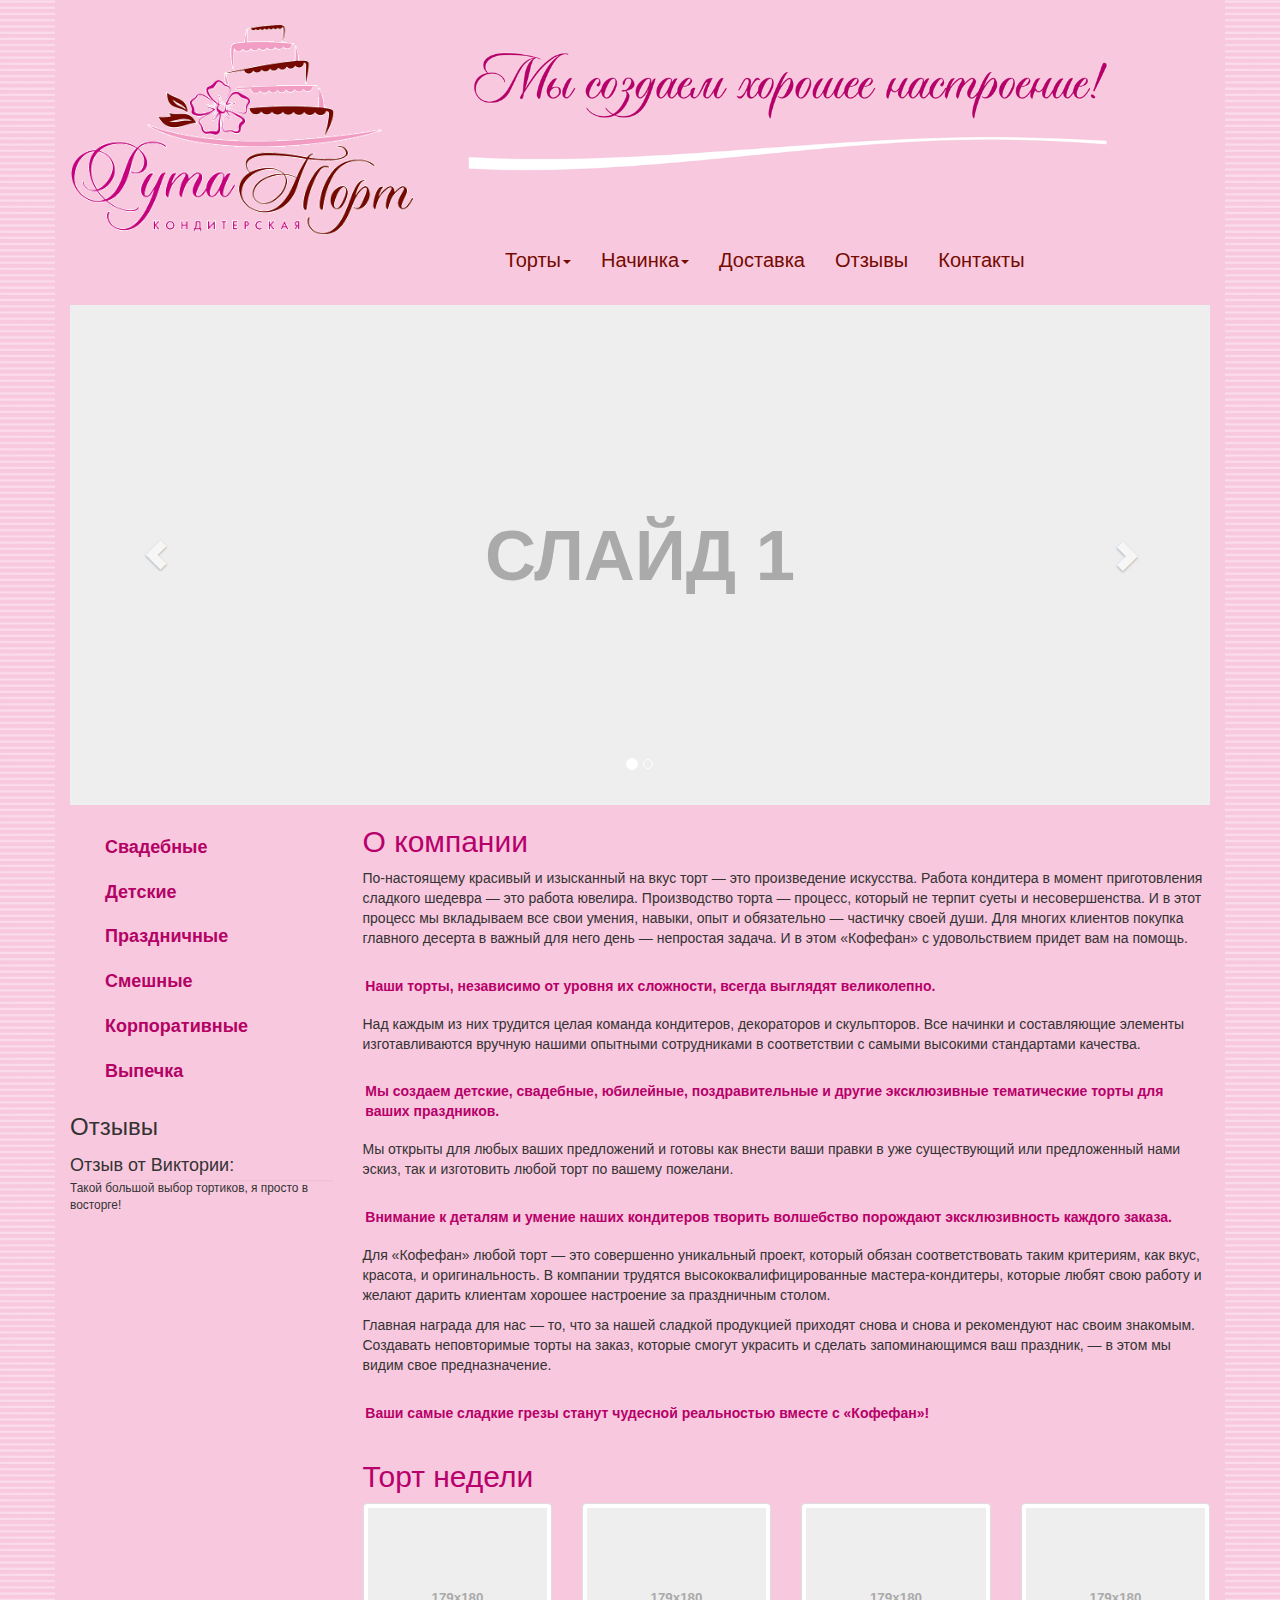
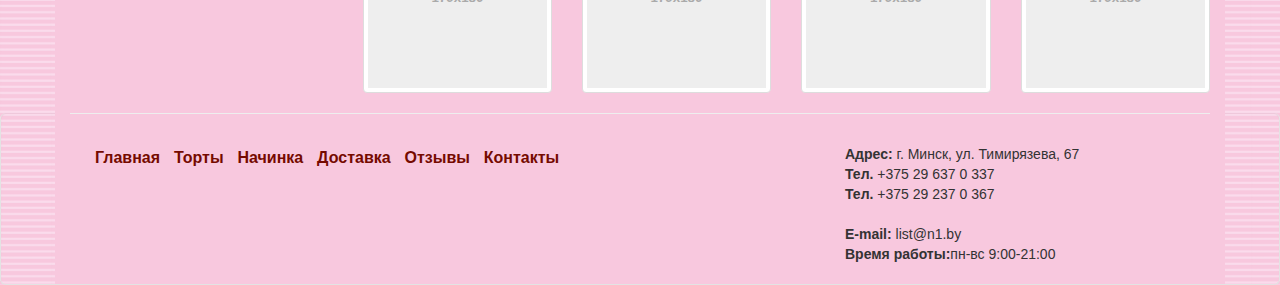
==== index.html @ 00062fb3 "Almost done" ====
<!DOCTYPE html>
<html lang="en">
  <head>
    <meta charset="utf-8">
    <meta http-equiv="X-UA-Compatible" content="IE=edge">
    <meta name="viewport" content="width=device-width, initial-scale=1">
    <title>Ruta-tort</title>

    <!-- Bootstrap -->
    <link href="css/bootstrap.css" rel="stylesheet">
    <link href="css/font-awesome.min.css" rel="stylesheet">
    <link href="css/bootstrap-social.css" rel="stylesheet">

    <link href="css/style.css" rel="stylesheet">
    <script src="js/bootstrap.min.js"></script>
    <script src="js/holder.js"></script>

    <!-- HTML5 Shim and Respond.js IE8 support of HTML5 elements and media queries -->
    <!-- WARNING: Respond.js doesn't work if you view the page via file:// -->
    <!--[if lt IE 9]>
      <script src="https://oss.maxcdn.com/html5shiv/3.7.2/html5shiv.min.js"></script>
      <script src="https://oss.maxcdn.com/respond/1.4.2/respond.min.js"></script>
    <![endif]-->
  </head>

  <body>
    <div class="container">
      <header class="row margin-top-25">
        <div class="col-xs-12 col-sm-4 col-md-4 col-lg-4">
          <a class="pull-left" href="index.html">
            <img src="ico/logo.png">
          </a>
        </div>

        <div class="col-xs-12 col-sm-12 col-md-8 col-lg-7">
          <img src="ico/text.png" class="">
        </div>
      </header>


      <!-- главная навигация -->
      <div class="row">
      <div class="col-lg-8 col-lg-offset-4 col-md-8 col-md-offset-4 col-sm-12 col-xs-12">
      <nav class="navbar navbar-default" role="navigation">
            <div class="container-fluid">
              <!-- Brand and toggle get grouped for better mobile display -->
              <div class="navbar-header">
                <button type="button" class="navbar-toggle collapsed" data-toggle="collapse" data-target="#bs-example-navbar-collapse-1">
                  <span class="sr-only">Toggle navigation</span>
                  <span class="icon-bar"></span>
                  <span class="icon-bar"></span>
                  <span class="icon-bar"></span>
                </button>
              </div>
              <!-- Collect the nav links, forms, and other content for toggling -->
              <div class="collapse navbar-collapse" id="bs-example-navbar-collapse-1">
                <ul class="nav navbar-nav">
                  <li class="dropdown">
                    <a href="#" class="dropdown-toggle" data-toggle="dropdown">Торты<span class="caret"></span></a>
                    <ul class="dropdown-menu" role="menu">
                      <li><a href="cakes_wed.html">Свадебные</a></li>
                      <li><a href="cakes_child.html">Детские</a></li>
                      <li><a href="cakes_cel.html">Праздничные</a></li>
                      <li><a href="cakes_funny.html">Смешные</a></li>
                      <li><a href="cakes_corp.html">Корпоративные</a></li>
                      <li><a href="cakes_bac.html">Выпечка</a></li>
                    </ul>
                  </li>
                  <li class="dropdown">
                    <a href="inners.html" class="dropdown-toggle" data-toggle="dropdown">Начинка<span class="caret"></span></a>
                    <ul class="dropdown-menu" role="menu">
                      <li><a href="inners1.html">Начинка1</a></li>
                      <li><a href="inners1.html">Начинка2</a></li>
                      <li><a href="inners1.html">Начинка3</a></li>
                      <li><a href="inners1.html">Начинка4</a></li>
                      <li><a href="inners1.html">Начинка5</a></li>
                      <li><a href="inners1.html">Начинка6</a></li>
                    </ul>
                  </li>
                  <li><a href="delivery.html">Доставка</a></li>
                  <li><a href="opinions.html">Отзывы</a></li>
                  <li><a href="contacts.html">Контакты</a></li>
                </ul>
              </div><!-- /.navbar-collapse -->
            </div><!-- /.container-fluid -->
      </nav>
    </div>
  </div>
      <!-- главная навигация -->





      <!-- слайдер -->
      <div id="carousel-example-generic" class="carousel slide hidden-xs" data-ride="carousel">
        <!-- Indicators -->
        <ol class="carousel-indicators">
          <li data-target="#carousel-example-generic" data-slide-to="0" class="active"></li>
          <li data-target="#carousel-example-generic" data-slide-to="1"></li>
        </ol>

        <!-- Wrapper for slides -->
        <div class="carousel-inner">
          <div class="item active">
            <img src="holder.js/1140x500/#ССС:#fff/text:СЛАЙД 1" alt="...">
          </div>
          <div class="item">
            <img src="holder.js/1140x500/#ССС:#fff/text:СЛАЙД 2" alt="...">
          </div>
        </div>

        <!-- Controls -->
        <a class="left carousel-control" href="#carousel-example-generic" role="button" data-slide="prev">
          <span class="glyphicon glyphicon-chevron-left"></span>
        </a>
        <a class="right carousel-control" href="#carousel-example-generic" role="button" data-slide="next">
          <span class="glyphicon glyphicon-chevron-right"></span>
        </a>
      </div>
      <!-- слайдер -->
      


      <div class="row">


        <div class="hidden-xs col-sm-3 col-md-3 col-lg-3">
          <!-- боковая навигация -->
          <div class="list-group aside_nav">
           <a href="cakes_wed.html" class="list-group-item">
              Свадебные
            </a>
            <a href="cakes_child.html" class="list-group-item">Детские</a>
            <a href="cakes_cel.html" class="list-group-item">Праздничные</a>
            <a href="cakes_funny.html" class="list-group-item">Смешные</a>
            <a href="cakes_corp.html" class="list-group-item">Корпоративные</a>
            <a href="cakes_bac.html" class="list-group-item">Выпечка</a>
          </div>  <!-- боковая навигация -->


          <!-- Отзывы сбоку -->
              <h3>Отзывы</h3>
                <div class="media">
                  <div class="media-body">
                    <h4 class="media-heading">Отзыв от Виктории:</h4>
                    <p class="small well well-sm">Такой большой выбор тортиков, я просто в восторге!</p>
                  </div>
                </div>
           
          <!-- Отзывы сбоку -->
        </div><!-- Конец левой колонки -->
       


        <div class="col-xs-12 col-sm-9 col-md-9 col-lg-9 ">
          <h2>О компании</h2>
          <p>По-настоящему красивый и изысканный на вкус торт — это произведение искусства. Работа кондитера в момент приготовления сладкого шедевра — это работа ювелира. Производство торта — процесс, который не терпит суеты и несовершенства. И в этот процесс мы вкладываем все свои умения, навыки, опыт и обязательно — частичку своей души. Для многих клиентов покупка главного десерта в важный для него день — непростая задача. И в этом «Кофефан» с удовольствием придет вам на помощь.</p>
          <mark>Наши торты, независимо от уровня их сложности, всегда выглядят великолепно.</mark>
          <p>Над каждым из них трудится целая команда кондитеров, декораторов и скульпторов. Все начинки и составляющие элементы изготавливаются вручную нашими опытными сотрудниками в соответствии с самыми высокими стандартами качества.</p>
          <mark>Мы создаем детские, свадебные, юбилейные, поздравительные и другие эксклюзивные тематические торты для ваших праздников.</mark>
          <p>Мы открыты для любых ваших предложений и готовы как внести ваши правки в уже существующий или предложенный нами эскиз, так и изготовить любой торт по вашему пожелани.</p>
          <mark>Внимание к деталям и умение наших кондитеров творить волшебство порождают эксклюзивность каждого заказа.</mark>
          <p>Для «Кофефан» любой торт — это совершенно уникальный проект, который обязан соответствовать таким критериям, как вкус, красота, и оригинальность. В компании трудятся высококвалифицированные мастера-кондитеры, которые любят свою работу и желают дарить клиентам хорошее настроение за праздничным столом.</p>
          <p>Главная награда для нас — то, что за нашей сладкой продукцией приходят снова и снова и рекомендуют нас своим знакомым. Создавать неповторимые торты на заказ, которые смогут украсить и сделать запоминающимся ваш праздник, — в этом мы видим свое предназначение.</p>
          <mark>Ваши самые сладкие грезы станут чудесной реальностью вместе с «Кофефан»!</mark>



          
          <div class="bs-example">
            <h2>Торт недели</h2>
              <div class="row">
                <div class="col-xs-6 col-md-3">
                  <a href="product.html" class="thumbnail">
                    <img data-src="holder.js/100%x180" alt="Generic placeholder thumbnail">
                  </a>
                </div>

                <div class="col-xs-6 col-md-3">
                  <a href="product.html" class="thumbnail">
                    <img data-src="holder.js/100%x180" alt="Generic placeholder thumbnail">
                  </a>
                </div>

                <div class="col-xs-6 col-md-3">
                  <a href="product.html" class="thumbnail">
                    <img data-src="holder.js/100%x180" alt="Generic placeholder thumbnail">
                  </a>
                </div>

                <div class="col-xs-6 col-md-3">
                  <a href="product.html" class="thumbnail">
                    <img data-src="holder.js/100%x180" alt="Generic placeholder thumbnail">
                  </a>
                </div>

            </div>
          </div><!-- /.bs-example -->
        </div><!-- Конец правой колонки -->



        


      </div><!-- Конец основного ряда -->
    </div><!-- Конец контейнера -->



     <!-- footer -->
    <footer class="well well-lg ">
      <div class="container">
        <hr>
        <div class="col-sm-8 footer_nav">
          <div class="list-group">
            <a href="index.html.html" class="list-group-item">
              Главная
            </a>
            <a href="cakes.html" class="list-group-item">Торты</a>
            <a href="inners.html" class="list-group-item">Начинка</a>
            <a href="delivery.html" class="list-group-item">Доставка</a>
            <a href="opinions.html" class="list-group-item">Отзывы</a>
            <a href="contacts.html" class="list-group-item">Контакты</a>
          </div>
        </div>


        <div class="col-sm-4">
          
        </div>


        <div class="col-sm-4">
          <address>
            <strong>Адрес:</strong> г. Минск, ул. Тимирязева, 67<br>
            <strong>Тел.</strong> +375 29 637 0 337<br>
            <strong>Тел.</strong> +375 29 237 0 367<br>
          </address>
          <address>
            <a href="mailto:#"><strong>E-mail:</strong> list@n1.by</a><br>
            <strong>Время работы:</strong>пн-вс 9:00-21:00<br>
          </address>
        </div>
      </div>
    </footer>
    <!-- footer -->
   
    <script src="js/jquery-1.11.1.min.js"></script>
    <script src="js/bootstrap.min.js"></script>
  </body>
</html>
---- css/style.css ----
footer {
margin-bottom: 0!important;
}
.margin-top-25 {
margin-top: 25px;
}

.btn-social-icon {
border-radius: 50%;
border: none;
margin-bottom: 20px;
}
 #mapDiv {
        min-height: 400px; 
        max-height: 800px; 
      }
.fa-times {
	font-size: 25px;
}
input[id=ex] {
	width: 60px;
	display: inline-block;
}

/* Fon */
body > .container,
footer > .container {
	background-color: rgb(248,200,222);	
}
body,
footer {
	background-image: url(../ico/fon.jpg);
	background-size: 50px;
}
/* Lists */

.aside_nav {
	padding: 20px 0 0 20px;
}
.aside_nav a {
	color: rgb(180,1,101);
	font-weight: bold;
	font-size: 18px;
}
.aside_nav a:hover {
	color: rgb(117,10,0);
	-webkit-transition: all 0.3s;
}
.aside_nav .list-group-item {
	background-color: rgb(248,200,222);
	border: none;
}


/* Navigation*/
body .container div > nav {
	background-color: rgb(248,200,222);	
	border: none;

}
.navbar-default .navbar-nav > li > a{
	color: rgb(117,10,0);
	font-size: 20px;
}
.navbar-default .navbar-nav > li > a:hover,
 .navbar-default .navbar-nav > li > a:focus {
	color: rgb(180,1,101);
	background-color: rgb(248,200,222);
}
.navbar-default .navbar-nav > .open > a, 
.navbar-default .navbar-nav > .open > a:hover, 
.navbar-default .navbar-nav > .open > a:focus {
	background-color: rgb(248,200,222);
	color: rgb(117,10,0);
}
.navbar-default .navbar-nav .open .dropdown-menu > li > a,
.navbar-default .navbar-nav .open .dropdown-menu > li > a:hover {
	color: rgb(182,0,107);
	background-color: transparent;
	-webkit-transition: all 0.3s;
	padding: 5px 0 7px 15px;
}


.dropdown-menu {
	border: none;
	border-radius: 0 0 20px 0;
}
nav .collapse .dropdown .dropdown-menu a {
	color: rgb(182,0,107);
}
.dropdown .dropdown-menu a:hover {
	font-weight: bold;
	color: red;
}


/* Text*/

h2 {
	color: rgb(183,0,108);
}
h4 {
	float: left;
}
time {
	float: right;
}
.opinion p {
	float: none;
	clear: both;
}
mark {
	background-color: rgb(248,200,222);
	color: rgb(183,0,106);
	font-weight: bold;
	display: inline-block;
	margin: 15px 0;
}
/* Footer */
.well {
	padding: 0;
	border-top: none;
}
hr {
	width: 100%;
	margin: 0;
}
footer .container div {
	padding-top: 15px;
}
footer .container div:first-child a{
	display: inline-block;
}
.footer_nav a {
	color: rgb(117,10,0);
	font-weight: bold;
	font-size: 16px;
}
.footer_nav a:hover {
	color: rgb(180,1,101);
	background-color: rgb(248,200,222);
	-webkit-transition: all 0.3s;
}
.footer_nav .list-group-item {
	border: none;
	background-color: rgb(248,200,222);
	padding: 3px 0 3px 10px;
}
address a {
	color: inherit;
}
address a:hover {
	color: rgb(180,1,101);
	text-decoration: none;
}
/* Header*/
 body .container > header a img {
 	height: 210px;
 	
 }
 body .container > header div:last-child {
 	margin-top: 20px;
 }
 body .container > header div:last-child img {
 	width: 100%;
 }

 /* Breadcrump*/
.breadcrumb {
 	background-color: rgb(248,200,222);
 }
.breadcrumb a {
  	color: rgb(117,10,0);
  }
 .breadcrumb a:hover {
 	text-decoration: underline;
 }
/* Opinions*/
.media .media-body p {
	background-color: rgb(248,200,222);
	border: none;
	clear: both;
}

/* Carousel*/
.carousel-control.right,
.carousel-control.left {
background-image: -webkit-linear-gradient(left, rgba(0, 0, 0, 0) 0%, rgba(0, 0, 0, 0) 100%);
background-image: -o-linear-gradient(left, rgba(0, 0, 0, 0) 0%, rgba(0, 0, 0, 0) 100%);
background-image: -webkit-gradient(linear, left top, right top, from(rgba(0, 0, 0, 0)), to(rgba(0, 0, 0, 0)));
background-image: linear-gradient(to right, rgba(0, 0, 0, 0) 0%, rgba(0, 0, 0, 0) 100%);
}




/* Products */
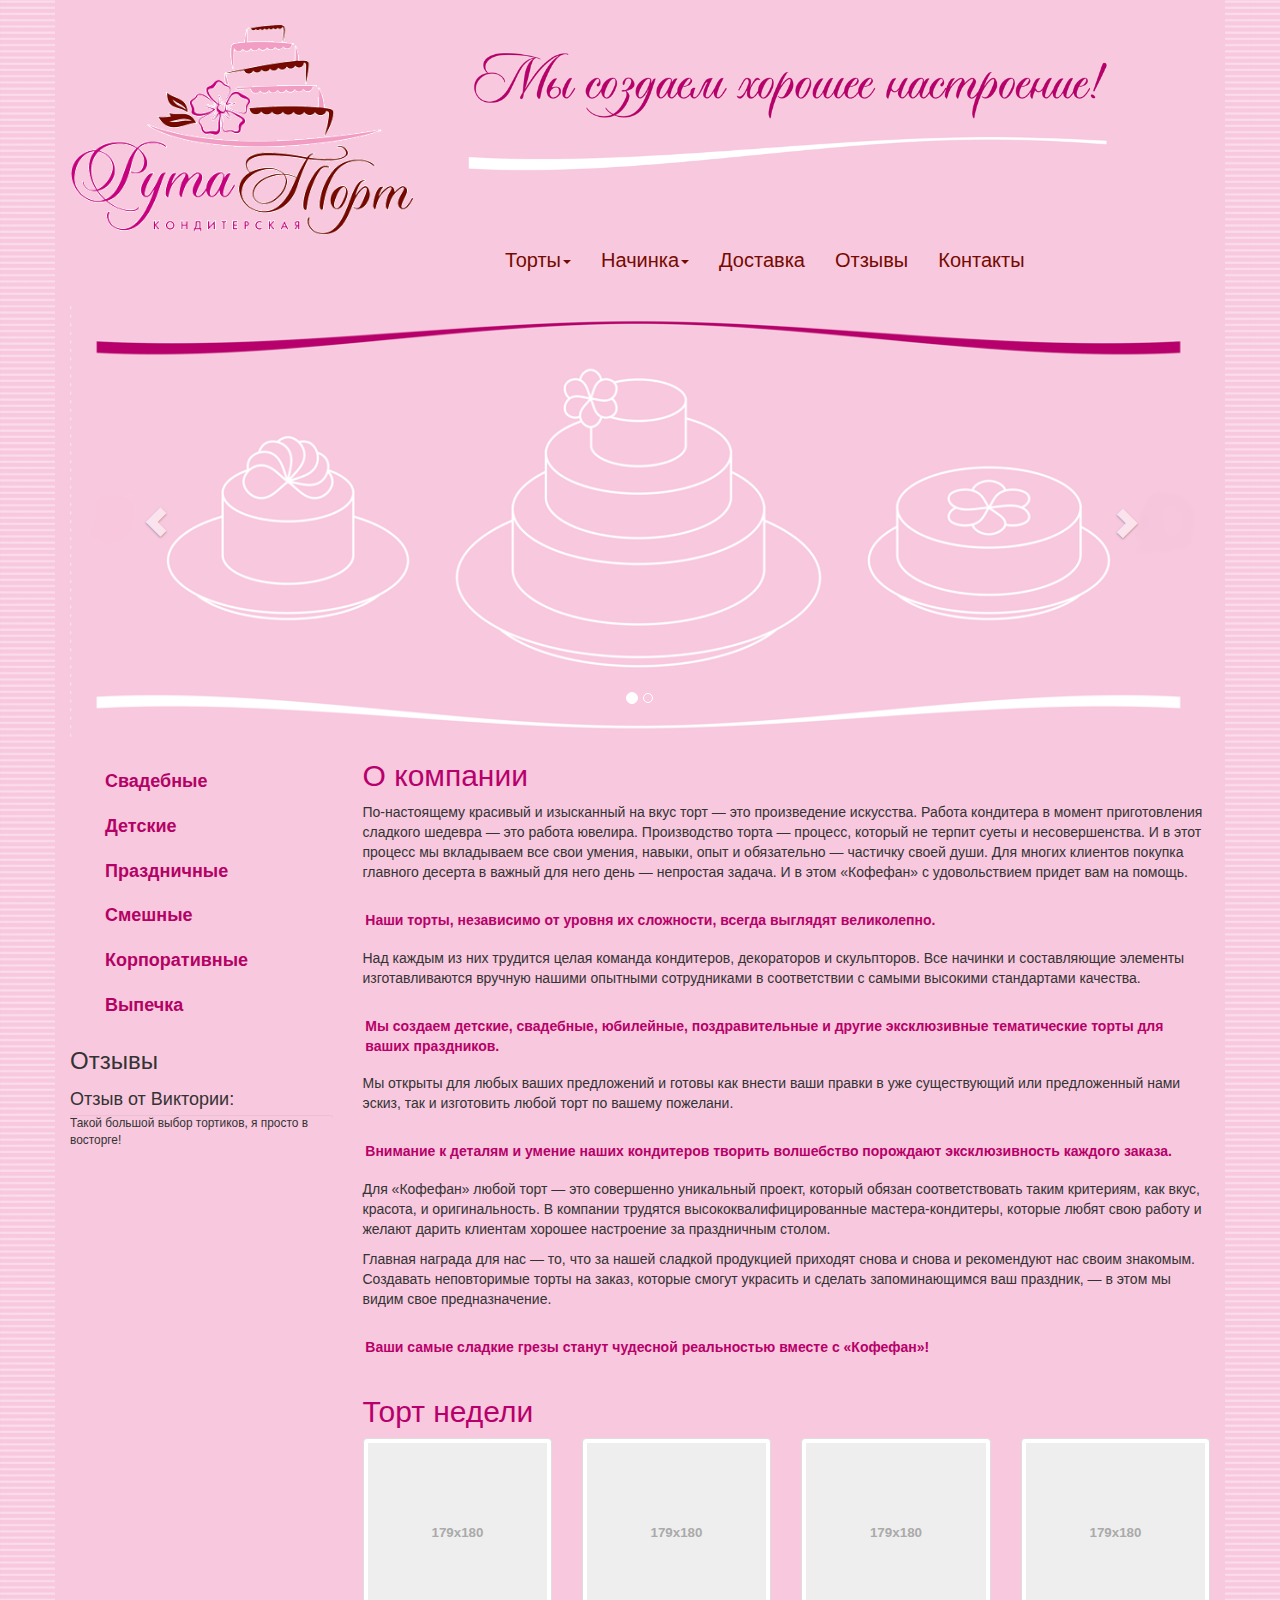
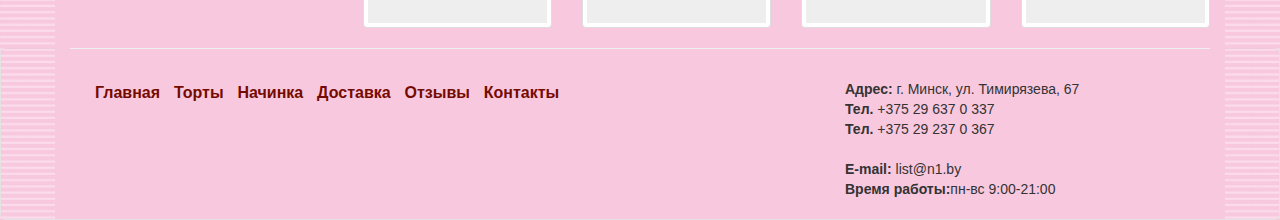
==== commit 011a7de7: "Add slider, change couple of colours" ====
--- a/index.html
+++ b/index.html
@@ -103,10 +103,10 @@
         <!-- Wrapper for slides -->
         <div class="carousel-inner">
           <div class="item active">
-            <img src="holder.js/1140x500/#ССС:#fff/text:СЛАЙД 1" alt="...">
+            <img src="ico/slider.png" alt="...">
           </div>
           <div class="item">
-            <img src="holder.js/1140x500/#ССС:#fff/text:СЛАЙД 2" alt="...">
+            <img src="ico/slider.png" alt="...">
           </div>
         </div>
 
--- a/css/style.css
+++ b/css/style.css
@@ -196,3 +196,11 @@
 
 
 /* Products */
+.thumbnail .caption a,
+.thumbnail .caption h3 {
+	color: rgb(180,1,101);
+	text-decoration: none;
+}
+.thumbnail .caption p {
+	color: rgb(117,10,0);
+}
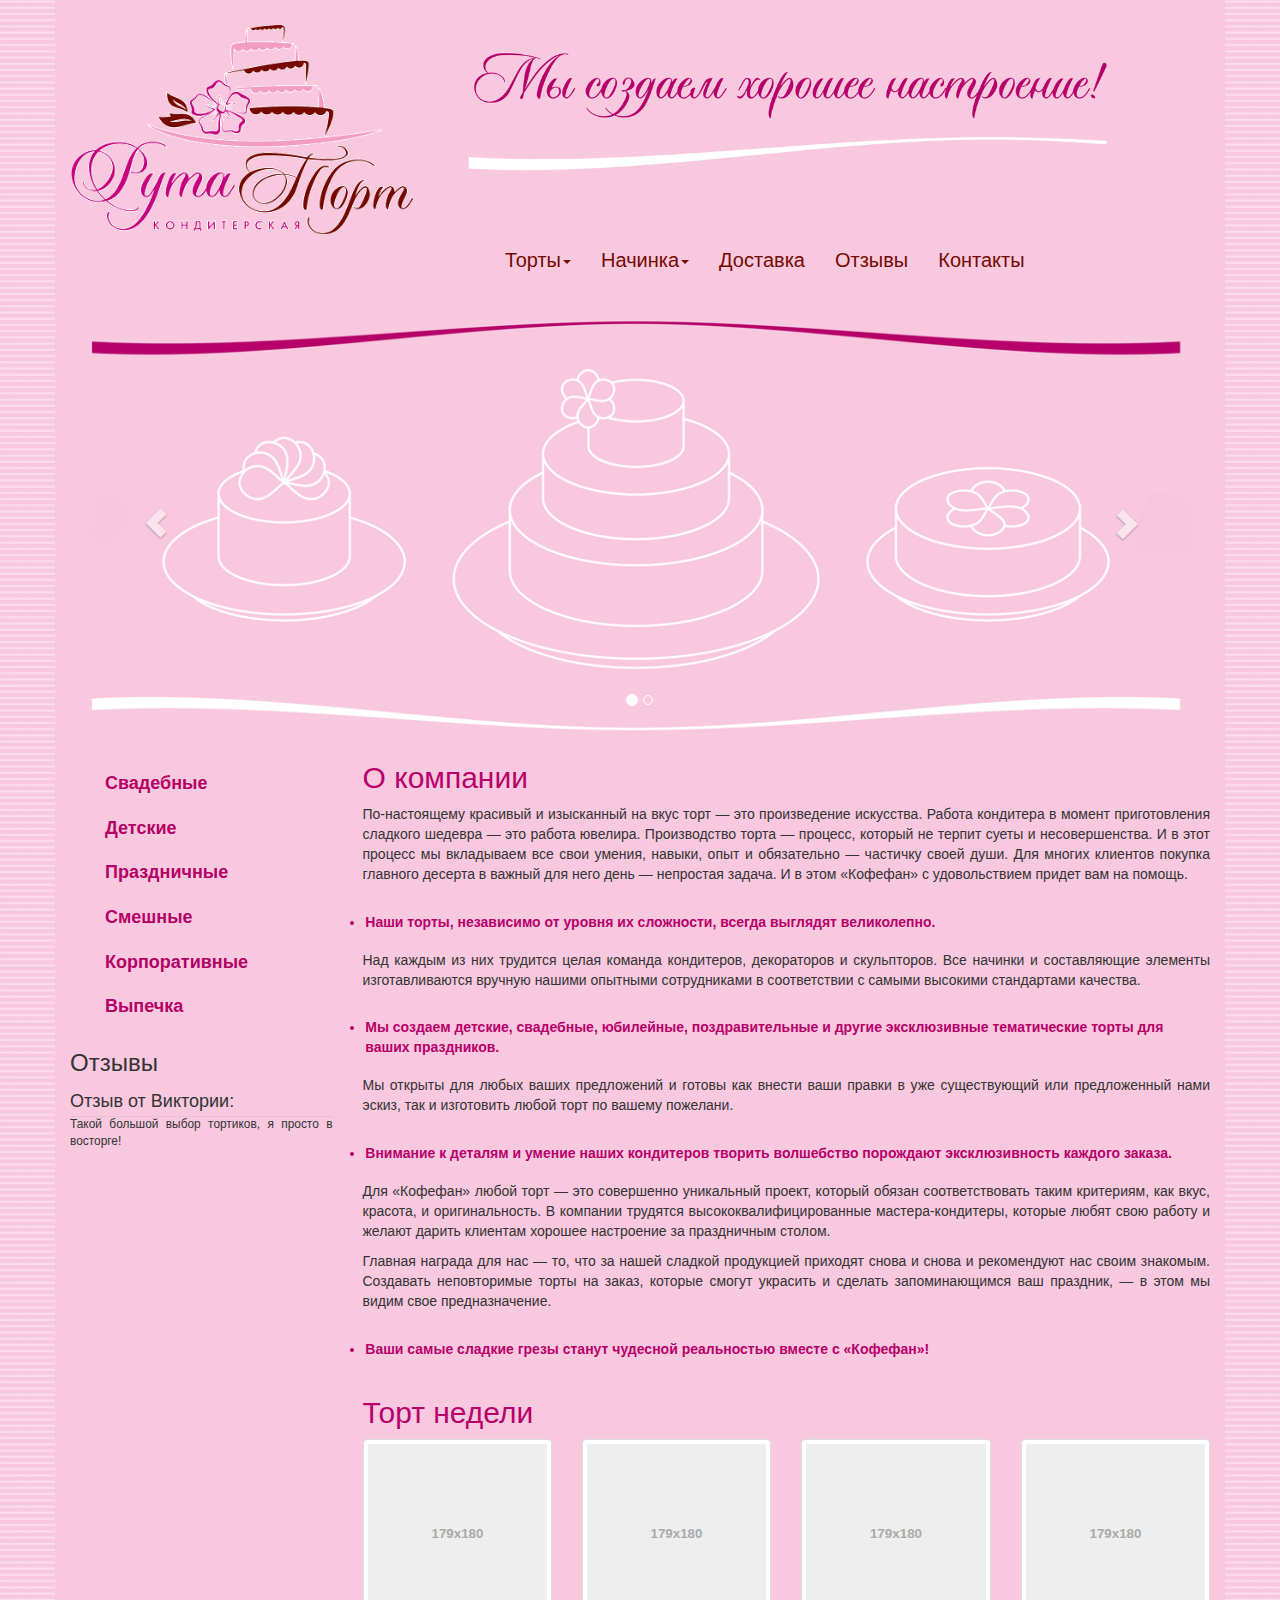
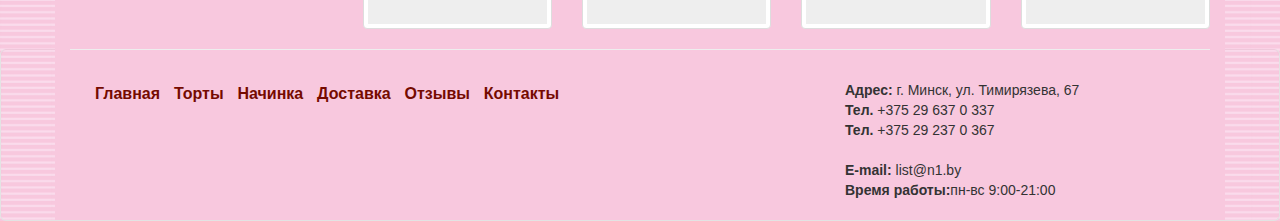
==== commit e28b3876: "Fixed adaptive design" ====
--- a/index.html
+++ b/index.html
@@ -156,14 +156,14 @@
         <div class="col-xs-12 col-sm-9 col-md-9 col-lg-9 ">
           <h2>О компании</h2>
           <p>По-настоящему красивый и изысканный на вкус торт — это произведение искусства. Работа кондитера в момент приготовления сладкого шедевра — это работа ювелира. Производство торта — процесс, который не терпит суеты и несовершенства. И в этот процесс мы вкладываем все свои умения, навыки, опыт и обязательно — частичку своей души. Для многих клиентов покупка главного десерта в важный для него день — непростая задача. И в этом «Кофефан» с удовольствием придет вам на помощь.</p>
-          <mark>Наши торты, независимо от уровня их сложности, всегда выглядят великолепно.</mark>
+          <mark><li>Наши торты, независимо от уровня их сложности, всегда выглядят великолепно.</li></mark>
           <p>Над каждым из них трудится целая команда кондитеров, декораторов и скульпторов. Все начинки и составляющие элементы изготавливаются вручную нашими опытными сотрудниками в соответствии с самыми высокими стандартами качества.</p>
-          <mark>Мы создаем детские, свадебные, юбилейные, поздравительные и другие эксклюзивные тематические торты для ваших праздников.</mark>
+          <mark><li>Мы создаем детские, свадебные, юбилейные, поздравительные и другие эксклюзивные тематические торты для ваших праздников.</li></mark>
           <p>Мы открыты для любых ваших предложений и готовы как внести ваши правки в уже существующий или предложенный нами эскиз, так и изготовить любой торт по вашему пожелани.</p>
-          <mark>Внимание к деталям и умение наших кондитеров творить волшебство порождают эксклюзивность каждого заказа.</mark>
+          <mark><li>Внимание к деталям и умение наших кондитеров творить волшебство порождают эксклюзивность каждого заказа.</li></mark>
           <p>Для «Кофефан» любой торт — это совершенно уникальный проект, который обязан соответствовать таким критериям, как вкус, красота, и оригинальность. В компании трудятся высококвалифицированные мастера-кондитеры, которые любят свою работу и желают дарить клиентам хорошее настроение за праздничным столом.</p>
           <p>Главная награда для нас — то, что за нашей сладкой продукцией приходят снова и снова и рекомендуют нас своим знакомым. Создавать неповторимые торты на заказ, которые смогут украсить и сделать запоминающимся ваш праздник, — в этом мы видим свое предназначение.</p>
-          <mark>Ваши самые сладкие грезы станут чудесной реальностью вместе с «Кофефан»!</mark>
+          <mark><li>Ваши самые сладкие грезы станут чудесной реальностью вместе с «Кофефан»!</li></mark>
 
 
 
--- a/css/style.css
+++ b/css/style.css
@@ -116,6 +116,10 @@
 	font-weight: bold;
 	display: inline-block;
 	margin: 15px 0;
+	width: 100%;
+}
+p {
+	text-align: justify;
 }
 /* Footer */
 .well {
@@ -204,3 +208,6 @@
 .thumbnail .caption p {
 	color: rgb(117,10,0);
 }
+
+
+
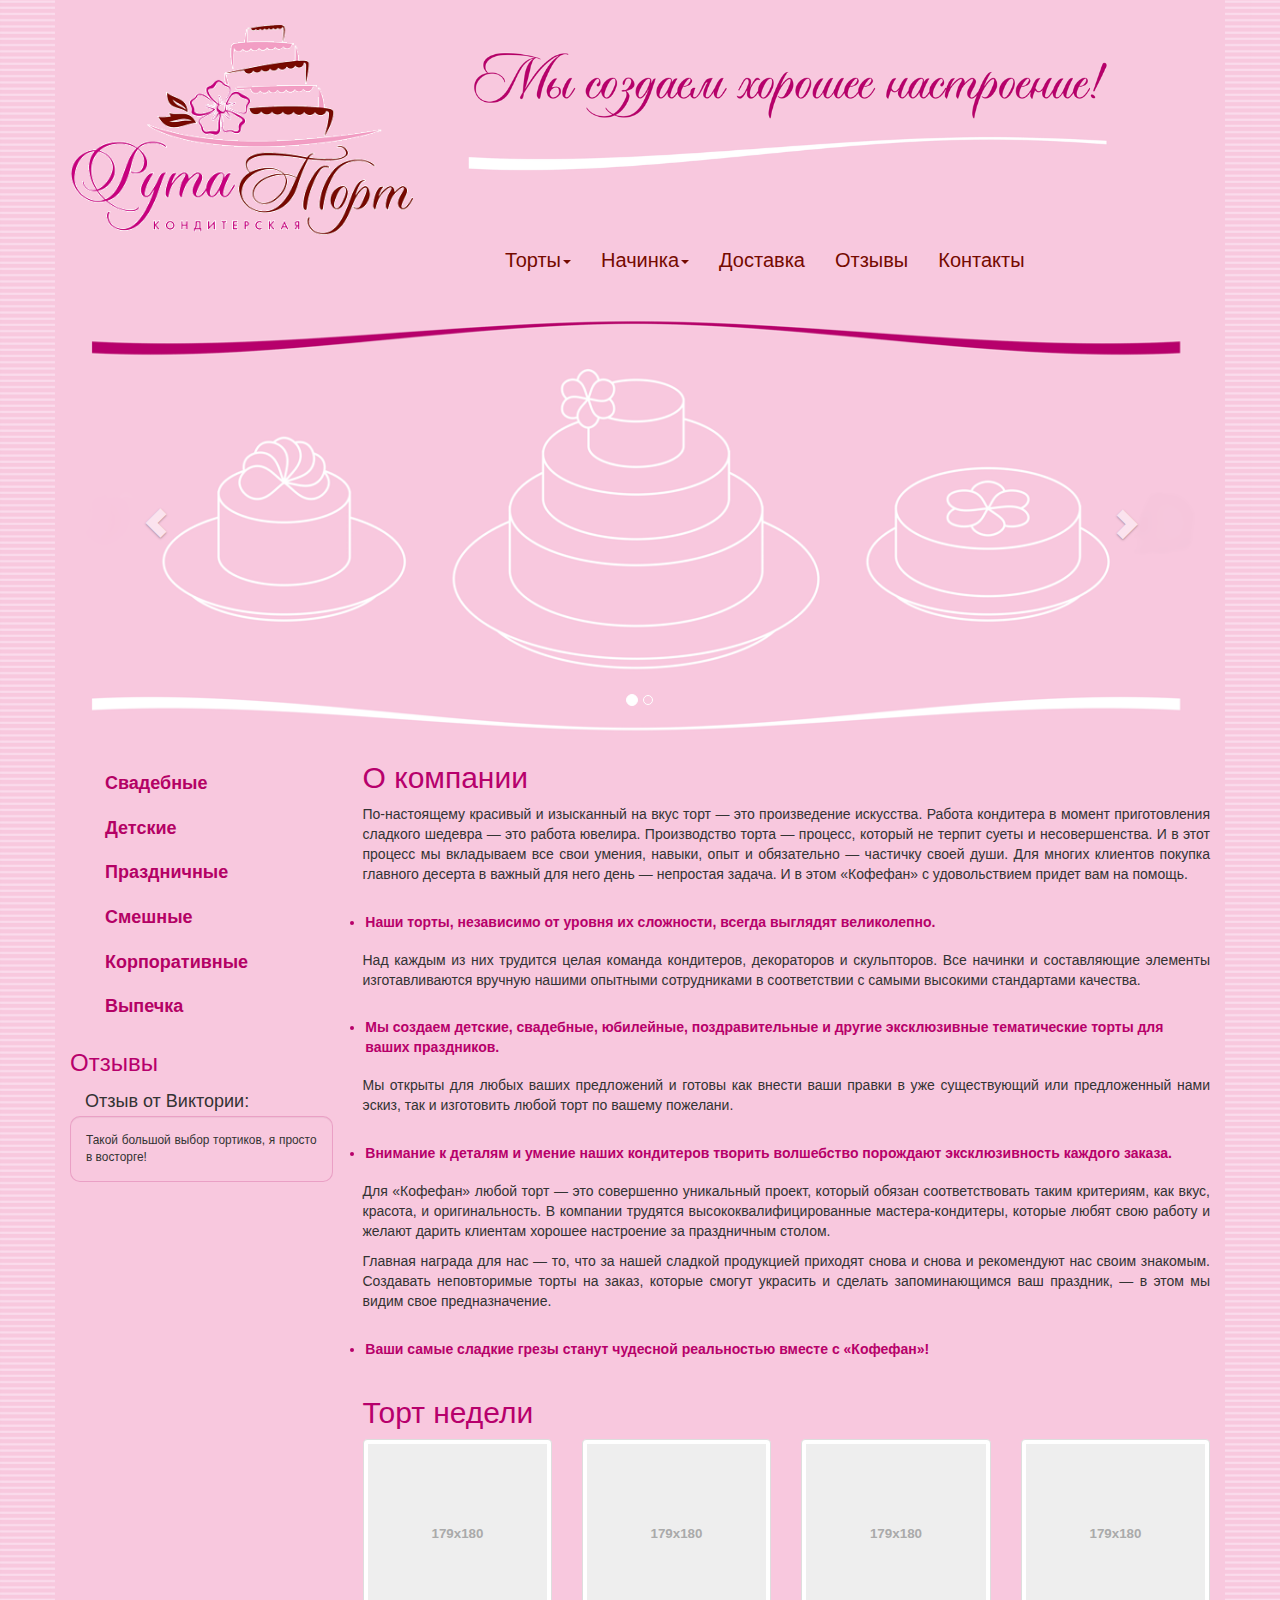
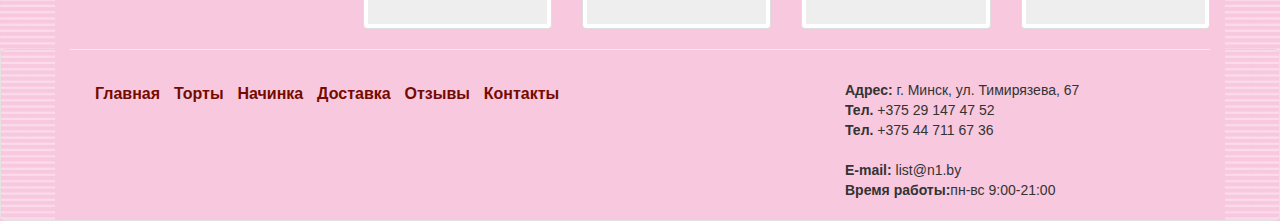
==== commit 0675bc06: "Done" ====
--- a/index.html
+++ b/index.html
@@ -235,8 +235,8 @@
         <div class="col-sm-4">
           <address>
             <strong>Адрес:</strong> г. Минск, ул. Тимирязева, 67<br>
-            <strong>Тел.</strong> +375 29 637 0 337<br>
-            <strong>Тел.</strong> +375 29 237 0 367<br>
+            <strong>Тел.</strong> <a href="callto: +375291474752">+375 29 147 47 52</a><br>
+            <strong>Тел.</strong> <a href="callto: +375447116736">+375 44 711 67 36<br>
           </address>
           <address>
             <a href="mailto:#"><strong>E-mail:</strong> list@n1.by</a><br>
--- a/css/style.css
+++ b/css/style.css
@@ -97,7 +97,7 @@
 
 /* Text*/
 
-h2 {
+h2, h3 {
 	color: rgb(183,0,108);
 }
 h4 {
@@ -121,6 +121,8 @@
 p {
 	text-align: justify;
 }
+
+
 /* Footer */
 .well {
 	padding: 0;
@@ -158,6 +160,8 @@
 	color: rgb(180,1,101);
 	text-decoration: none;
 }
+
+
 /* Header*/
  body .container > header a img {
  	height: 210px;
@@ -169,6 +173,7 @@
  body .container > header div:last-child img {
  	width: 100%;
  }
+
 
  /* Breadcrump*/
 .breadcrumb {
@@ -180,11 +185,22 @@
  .breadcrumb a:hover {
  	text-decoration: underline;
  }
+
+
+
+
 /* Opinions*/
-.media .media-body p {
-	background-color: rgb(248,200,222);
-	border: none;
+.media .media-body p,
+ .opinion p {
+	background-color: rgb(248,200,222);
+	border: 1px solid rgba(180,1,101,0.2);
+	border-radius: 10px;
+	padding: 15px;
 	clear: both;
+}
+.media-heading {
+	color: inherit;
+	padding-left: 15px;
 }
 
 /* Carousel*/
@@ -203,11 +219,52 @@
 .thumbnail .caption a,
 .thumbnail .caption h3 {
 	color: rgb(180,1,101);
-	text-decoration: none;
-}
+}
+.thumbnail .caption h3 {
+	margin-top: 10px;
+	height: 45px;
+} 
 .thumbnail .caption p {
 	color: rgb(117,10,0);
 }
-
-
-
+.inside_stuff img {
+	width: 100%;
+}
+.examples div .thumbnail {
+	height: 410px;
+}
+table tr {
+	border-bottom: 1px solid #777;
+}
+table tr td {
+	padding: 10px;
+}
+table tr td:first-child {
+	font-weight: bold;
+	font-size: 18px;
+}
+
+/* Map*/
+
+#map-canvas {
+	width: 100%;
+	height: 500px;
+}
+.container.map {
+	padding: 0;
+}
+
+/* Contacts */
+.contacts address {
+	font-size: 18px;
+}
+.contacts address span {
+	font-size: 22px;
+}
+.contacts address p {
+	padding-top: 7px;
+}
+.contacts div:last-child img {
+	width: 100%;
+	cursor: pointer;
+};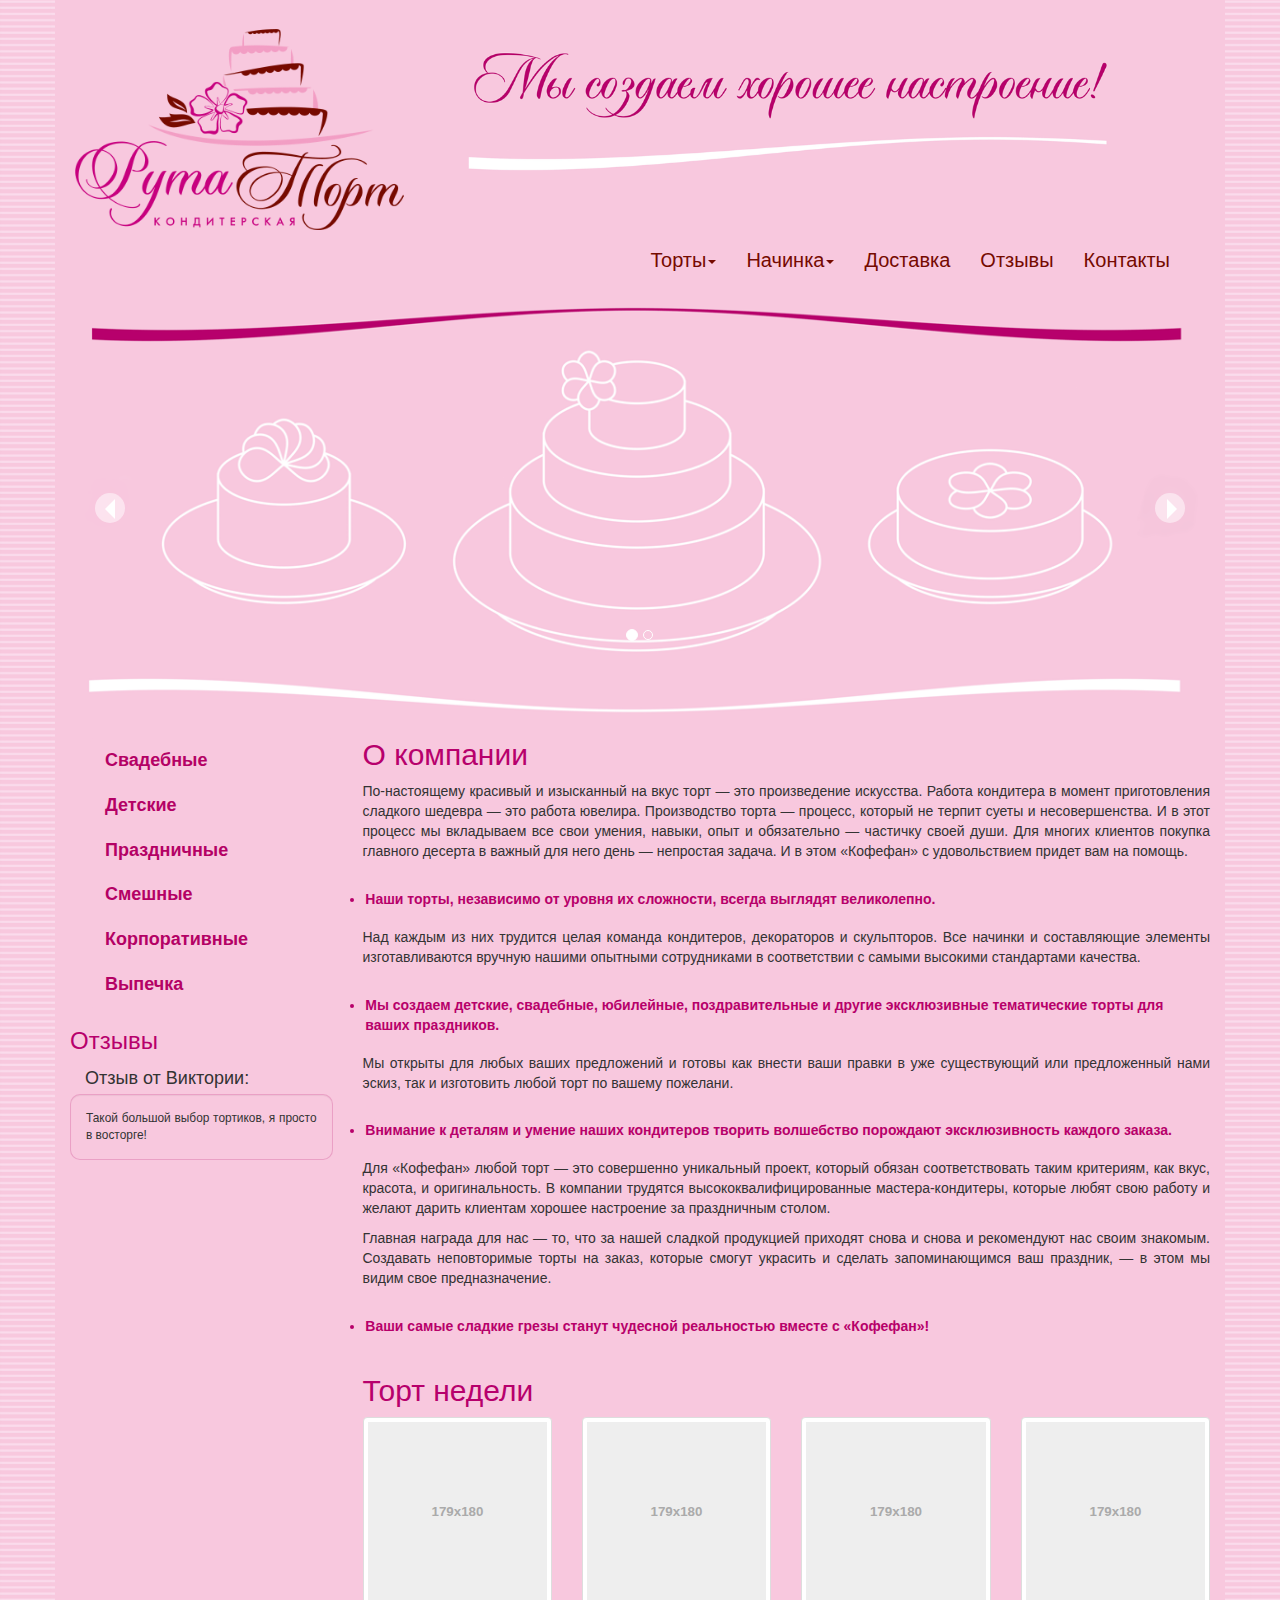
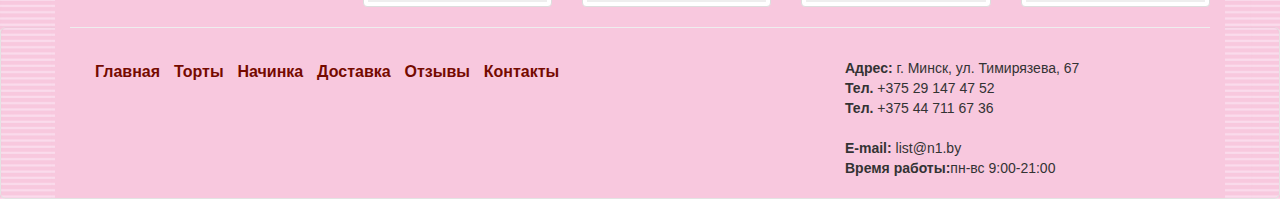
==== commit 5acfcb92: "Fix slider,logo and navigation" ====
--- a/index.html
+++ b/index.html
@@ -40,8 +40,8 @@
 
       <!-- главная навигация -->
       <div class="row">
-      <div class="col-lg-8 col-lg-offset-4 col-md-8 col-md-offset-4 col-sm-12 col-xs-12">
-      <nav class="navbar navbar-default" role="navigation">
+      <!-- <div class="col-lg-8 col-lg-offset-4 col-md-8 col-md-offset-4 col-sm-12 col-xs-12"> -->
+      <nav class="navbar navbar-default pull-right" role="navigation">
             <div class="container-fluid">
               <!-- Brand and toggle get grouped for better mobile display -->
               <div class="navbar-header">
@@ -85,13 +85,14 @@
             </div><!-- /.container-fluid -->
       </nav>
     </div>
-  </div>
+<!--   </div> -->
       <!-- главная навигация -->
 
 
 
 
-
+<div class="row carousel_wrapper container">
+  <img src="ico/top.png">
       <!-- слайдер -->
       <div id="carousel-example-generic" class="carousel slide hidden-xs" data-ride="carousel">
         <!-- Indicators -->
@@ -112,15 +113,15 @@
 
         <!-- Controls -->
         <a class="left carousel-control" href="#carousel-example-generic" role="button" data-slide="prev">
-          <span class="glyphicon glyphicon-chevron-left"></span>
+          <span class="caret"></span>
         </a>
         <a class="right carousel-control" href="#carousel-example-generic" role="button" data-slide="next">
-          <span class="glyphicon glyphicon-chevron-right"></span>
+          <span class="caret"></span>
         </a>
       </div>
       <!-- слайдер -->
-      
-
+  <img src="ico/bottom.png">
+</div>
 
       <div class="row">
 
--- a/css/style.css
+++ b/css/style.css
@@ -56,7 +56,7 @@
 body .container div > nav {
 	background-color: rgb(248,200,222);	
 	border: none;
-
+	padding-right: 10px;
 }
 .navbar-default .navbar-nav > li > a{
 	color: rgb(117,10,0);
@@ -206,10 +206,48 @@
 /* Carousel*/
 .carousel-control.right,
 .carousel-control.left {
-background-image: -webkit-linear-gradient(left, rgba(0, 0, 0, 0) 0%, rgba(0, 0, 0, 0) 100%);
-background-image: -o-linear-gradient(left, rgba(0, 0, 0, 0) 0%, rgba(0, 0, 0, 0) 100%);
-background-image: -webkit-gradient(linear, left top, right top, from(rgba(0, 0, 0, 0)), to(rgba(0, 0, 0, 0)));
-background-image: linear-gradient(to right, rgba(0, 0, 0, 0) 0%, rgba(0, 0, 0, 0) 100%);
+	background-image: -webkit-linear-gradient(left, rgba(0, 0, 0, 0) 0%, rgba(0, 0, 0, 0) 100%);
+	background-image: -o-linear-gradient(left, rgba(0, 0, 0, 0) 0%, rgba(0, 0, 0, 0) 100%);
+	background-image: -webkit-gradient(linear, left top, right top, from(rgba(0, 0, 0, 0)), to(rgba(0, 0, 0, 0)));
+	background-image: linear-gradient(to right, rgba(0, 0, 0, 0) 0%, rgba(0, 0, 0, 0) 100%);
+	background-color: rgba(255,255,255,0.5);
+	width: 30px;
+	height: 30px;
+	border-radius: 50%;
+	position: absolute;
+	top: 45%;
+	opacity: 1;
+}
+.carousel-control.right {
+	right: 25px;
+}
+.carousel-control.left {
+	left: 25px;
+}
+.carousel-control.right span,
+.carousel-control.left span {
+	width: 20px;
+	height: 20px;
+	border-width: 10px;
+	color: rgba(255,255,255,1);
+}
+.carousel-control.right span {
+	right: 25px;
+	-webkit-transform: rotate(270deg);
+	margin-left: 12px;
+}
+.carousel-control.left span {
+	left: 25px;
+	-webkit-transform: rotate(90deg);
+	margin-left: -10px;
+}
+.carousel_wrapper {
+	max-height: 700px;
+	position: relative;
+}
+.carousel_wrapper > img {
+	width: 100%;
+	max-width: 100%;
 }
 
 
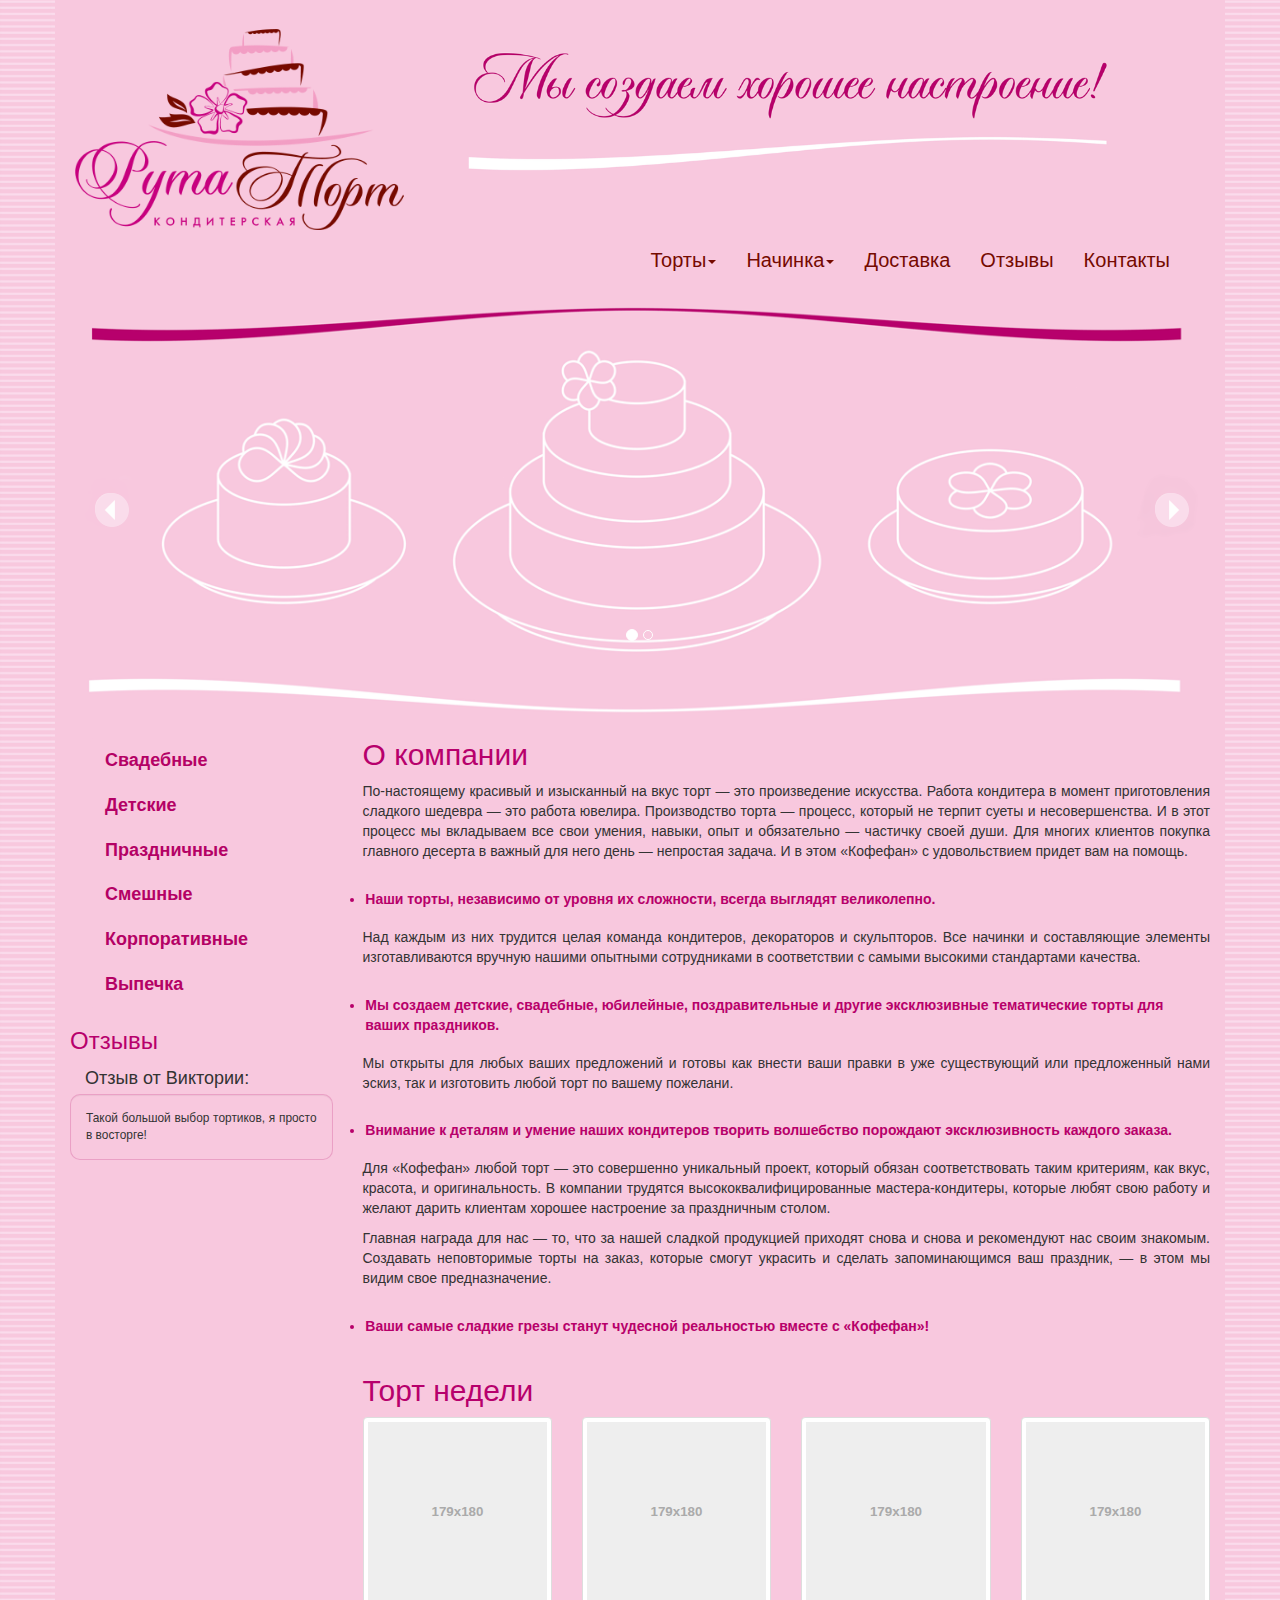
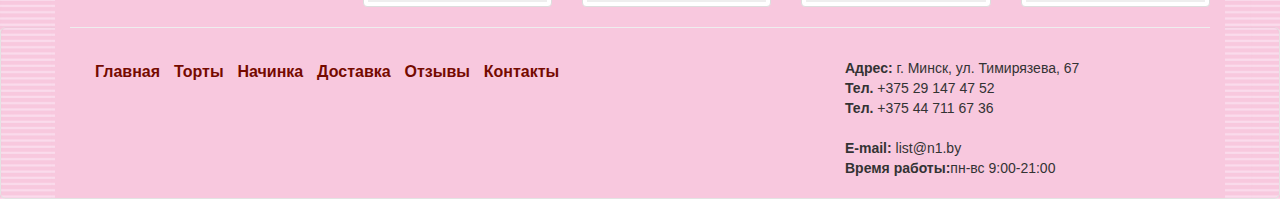
==== commit ad2be141: "fixed buttons on slider" ====
--- a/index.html
+++ b/index.html
@@ -113,10 +113,10 @@
 
         <!-- Controls -->
         <a class="left carousel-control" href="#carousel-example-generic" role="button" data-slide="prev">
-          <span class="caret"></span>
+          <img src="ico/knopka-strelka.png">
         </a>
         <a class="right carousel-control" href="#carousel-example-generic" role="button" data-slide="next">
-          <span class="caret"></span>
+         <img src="ico/knopka-strelka.png">
         </a>
       </div>
       <!-- слайдер -->
--- a/css/style.css
+++ b/css/style.css
@@ -224,22 +224,9 @@
 .carousel-control.left {
 	left: 25px;
 }
-.carousel-control.right span,
-.carousel-control.left span {
-	width: 20px;
-	height: 20px;
-	border-width: 10px;
-	color: rgba(255,255,255,1);
-}
-.carousel-control.right span {
-	right: 25px;
-	-webkit-transform: rotate(270deg);
-	margin-left: 12px;
-}
-.carousel-control.left span {
-	left: 25px;
-	-webkit-transform: rotate(90deg);
-	margin-left: -10px;
+.carousel-control.left img {
+	-webkit-transform: rotate(180deg);
+	transform: rotate(180deg);
 }
 .carousel_wrapper {
 	max-height: 700px;
